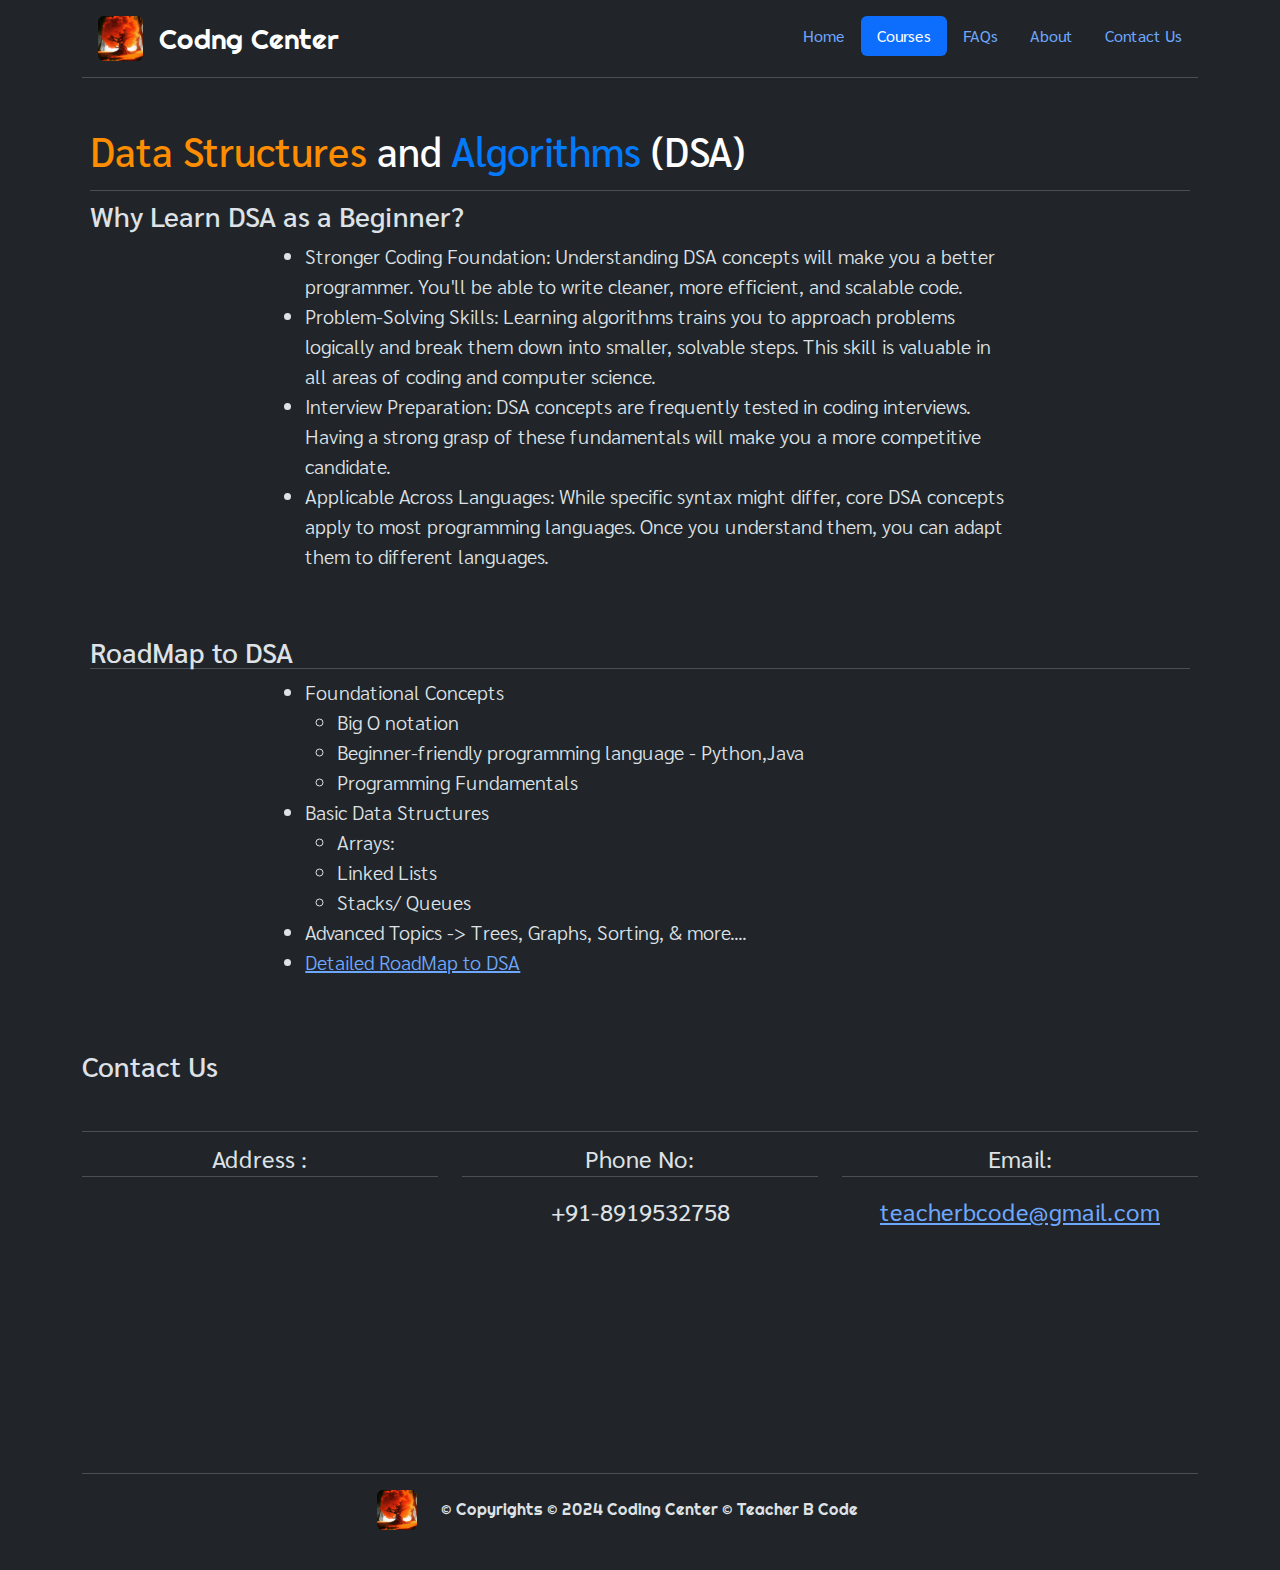
==== dsa.html @ 88d530b7 "DSA Updated" ====
<!DOCTYPE html>
<html lang="en" data-bs-theme="dark">
<head>
    <meta charset="UTF-8">
    <meta name="viewport" content="width=device-width, initial-scale=1.0">
    <title>DSA-Course-Codng Center</title>
    <link rel="preconnect" href="https://fonts.googleapis.com">
    <link rel="preconnect" href="https://fonts.gstatic.com" crossorigin>
    <link href="https://fonts.googleapis.com/css2?family=Sarabun:ital,wght@0,100;0,200;0,300;0,400;0,500;0,600;0,700;0,800;1,100;1,200;1,300;1,400;1,500;1,600;1,700;1,800&display=swap" rel="stylesheet">
    <link href="https://fonts.googleapis.com/css2?family=Righteous&family=Sarabun:ital,wght@0,100;0,200;0,300;0,400;0,500;0,600;0,700;0,800;1,100;1,200;1,300;1,400;1,500;1,600;1,700;1,800&display=swap" rel="stylesheet">
    <link href="https://cdn.jsdelivr.net/npm/bootstrap@5.3.3/dist/css/bootstrap.min.css" rel="stylesheet"
        integrity="sha384-QWTKZyjpPEjISv5WaRU9OFeRpok6YctnYmDr5pNlyT2bRjXh0JMhjY6hW+ALEwIH" crossorigin="anonymous">
    <link rel="stylesheet" href="style.css">
</head>


<body class="sarabun-regular">

    <!-- ========== Header Section Starts Here ========== -->
    <div class="container">
        <header class="head_nav d-flex flex-wrap justify-content-between py-3 mb-4 border-bottom ">
            <a href="/" class="d-flex align-items-center mb-3 mb-md-0 me-md-auto link-body-emphasis text-decoration-none">
                <img class="mx-3 rounded" src="./images/IMG_20231028_215303_395.jpg" alt="Coding Center Logo Img" width=45px height = 45px>
                <span class="fs-3 righteous-regular">Codng Center</span>
            </a>
            <div id="nav-extend" class="">
                <ul class="nav nav-pills">
                    <li class="nav-item "><a href="./index.html" class="nav-link" aria-current="page">Home</a></li>
                    <li class="nav-item"><a href="./index.html" class="nav-link active">Courses</a></li>
                    <li class="nav-item"><a href="#" class="nav-link">FAQs</a></li>
                    <li class="nav-item"><a href="#" class="nav-link">About</a></li>
                    <li class="nav-item"><a href="#" class="nav-link">Contact Us</a></li>
                </ul>
            </div>

            <!-- Nav Collapse Button Sub Section Starts Here  -->
            <div  class="d-flex flex-column">
                <nav id="nav-min-buttons" class="navbar navbar-dark bg-dark">
                    <div class="container-fluid">
                        <button class="navbar-toggler" type="button" data-bs-toggle="collapse"
                            data-bs-target="#navbarToggleExternalContent" aria-controls="navbarToggleExternalContent"
                            aria-expanded="false" aria-label="Toggle navigation">
                            <span class="navbar-toggler-icon"></span>
                        </button>
                    </div>
                </nav>
                <div class="collapse " id="navbarToggleExternalContent" data-bs-theme="dark">
                    <ul class="nav nav-pills d-flex flex-column ">
                        <li class="nav-item "><a href="./index.html" class="nav-link" aria-current="page">Home</a></li>
                        <li class="nav-item"><a href="#" class="nav-link active fs-4">Courses</a></li>
                        <li class="nav-item"><a href="#" class="nav-link fs-4">FAQs</a></li>
                        <li class="nav-item"><a href="#" class="nav-link fs-4">About</a></li>
                        <li class="nav-item"><a href="#" class="nav-link fs-4">Contact Us</a></li>
                    </ul>
                </div>
            </div>
            <!-- Nav Collapse Button Sub Section Ends Here  -->
        </header>
    </div>
    
    <!-- ========== Header Section Ends Here ========== -->
    
    
    <!-- ========== Content Feature Section Starts Here ========== -->
    <div class="container p-2">
        <div class="container">
            <h1 class="text-body-emphasis py-3 border-bottom "><span id="headText1"> Data Structures</span> and <span id="headText2">Algorithms</span> (DSA)</h1>


            <h3 >Why Learn DSA as a Beginner?</h3>
            <ul class="col-lg-8 mx-auto lead ">
                <li>Stronger Coding Foundation: Understanding DSA concepts will make you a better programmer. You'll be able to write cleaner, more efficient, and scalable code.</li>

                <li>Problem-Solving Skills: Learning algorithms trains you to approach problems logically and break them down into smaller, solvable steps. This skill is valuable in all areas of coding and computer science.</li>
                <li>Interview Preparation: DSA concepts are frequently tested in coding interviews. Having a strong grasp of these fundamentals will make you a more competitive candidate.</li>
                <li>Applicable Across Languages: While specific syntax might differ, core DSA concepts apply to most programming languages. Once you understand them, you can adapt them to different languages.</li>
            </ul>

            <h3 class="pt-5 text-left border-bottom">RoadMap to DSA</h3>
            <ul class="col-lg-8 mx-auto lead">
                <li> Foundational Concepts
                    <ul>
                        <li>Big O notation</li>
                        <li>Beginner-friendly programming language - Python,Java</li>
                        <li>Programming Fundamentals</li>
                    </ul> 
                </li>
                
                <li>Basic Data Structures 
                    <ul>
                        <li>Arrays:</li>
                        <li>Linked Lists</li>
                        <li>Stacks/ Queues</li>
                    </ul>
                </li>
                <li>
                    Advanced Topics -> Trees, Graphs, Sorting, & more....
                </li>
                <li><a href="https://www.geeksforgeeks.org/complete-roadmap-to-learn-dsa-from-scratch/">Detailed RoadMap to DSA</a></li>
            </ul>
            
        </div>
    </div>
    


    <!-- ========== Content Feature Section Ends Here ========== -->


    <!-- ========== Contact Feature Section Starts Here ========== -->
    <div class="container" id="contactInfo">   
        <h3 class="border-bottom fs-3 py-5">Contact Us</h3> 
        <div class="row row-cols-1 row-cols-lg-3 align-items-stretch g-4">
            <div class="col text-center">
                <p class="border-bottom fs-4">Address :</p>
                <iframe src="https://www.google.com/maps/embed?pb=!1m14!1m8!1m3!1d15220.66513104731!2d78.5949013!3d17.499574!3m2!1i1024!2i768!4f13.1!3m3!1m2!1s0x3bcb9d33618dd623%3A0xf45ecc65aaa228d2!2sCodng%20center!5e0!3m2!1sen!2sin!4v1710245179253!5m2!1sen!2sin" width="350" height="250" style="border:0;" allowfullscreen="" loading="lazy" referrerpolicy="no-referrer-when-downgrade"></iframe>
            </div>

            <div class="col text-center">
                <p class="border-bottom fs-4"> Phone No: </p>
                <p class="fs-4">+91-8919532758</p></a>
                
            </div>

            <div class="col text-center">
                <p class="border-bottom fs-4"> Email: </p>
                <a href="#contactInfo"><p class="fs-4">teacherbcode@gmail.com</p></a>
                
            </div>
        </div>
    </div>
    <!-- ========== Contact Feature Section Ends Here ========== -->


    <!-- ========== Arrow Section Starts Here  ========== -->
    <div id="upArrow" class="invisible fixed-bottom d-flex justify-content-end">
        <a href="#top" class="px-2 py-5">
            <img src="./images/arrow-25859_1280.png" width = 50px alt="Up_Arrow_Img">
        </a>
    </div>
    <!-- ========== Arrow Section Ends Here  ========== -->
    

    <!-- ==========  Footer Section Starts here ========== -->
    
    <div class="container">
        <footer class="d-flex flex-wrap justify-content-center align-items-center py-3 my-4 border-top">
            <div class="col-md-6 d-flex align-items-center">
                <a href="/" class="mb-3 me-2 mb-md-0 text-body-secondary text-decoration-none lh-1">
                    <img class="mx-3 rounded" src="./images/IMG_20231028_215303_395.jpg" alt="Coding Center Logo Img" width=40px height = 40px>
                </a>
                <span class="mb-3 mb-md-0 righteous-regular">© Copyrights © 2024 Coding Center © Teacher B Code </span>
            </div>
        </footer>
    </div>
    <!-- ==========  Footer Section Ends here ========== -->
    
    <script src="https://cdn.jsdelivr.net/npm/bootstrap@5.3.3/dist/js/bootstrap.bundle.min.js" integrity="sha384-YvpcrYf0tY3lHB60NNkmXc5s9fDVZLESaAA55NDzOxhy9GkcIdslK1eN7N6jIeHz" crossorigin="anonymous"></script>
    <script src="https://ajax.googleapis.com/ajax/libs/jquery/3.7.1/jquery.min.js"></script>
    <script src="index.js"></script>
</body>
</html>
---- style.css ----
.sarabun-thin {
    font-family: "Sarabun", sans-serif;
    font-weight: 100;
    font-style: normal;
}

.sarabun-extralight {
    font-family: "Sarabun", sans-serif;
    font-weight: 200;
    font-style: normal;
}

.sarabun-light {
    font-family: "Sarabun", sans-serif;
    font-weight: 300;
    font-style: normal;
}

.sarabun-regular {
    font-family: "Sarabun", sans-serif;
    font-weight: 400;
    font-style: normal;
}

.sarabun-medium {
    font-family: "Sarabun", sans-serif;
    font-weight: 500;
    font-style: normal;
}

.sarabun-semibold {
    font-family: "Sarabun", sans-serif;
    font-weight: 600;
    font-style: normal;
}

.sarabun-bold {
    font-family: "Sarabun", sans-serif;
    font-weight: 700;
    font-style: normal;
}

.sarabun-extrabold {
    font-family: "Sarabun", sans-serif;
    font-weight: 800;
    font-style: normal;
}

.sarabun-thin-italic {
    font-family: "Sarabun", sans-serif;
    font-weight: 100;
    font-style: italic;
}

.sarabun-extralight-italic {
    font-family: "Sarabun", sans-serif;
    font-weight: 200;
    font-style: italic;
}

.sarabun-light-italic {
    font-family: "Sarabun", sans-serif;
    font-weight: 300;
    font-style: italic;
}

.sarabun-regular-italic {
    font-family: "Sarabun", sans-serif;
    font-weight: 400;
    font-style: italic;
}

.sarabun-medium-italic {
    font-family: "Sarabun", sans-serif;
    font-weight: 500;
    font-style: italic;
}

.sarabun-semibold-italic {
    font-family: "Sarabun", sans-serif;
    font-weight: 600;
    font-style: italic;
}

.sarabun-bold-italic {
    font-family: "Sarabun", sans-serif;
    font-weight: 700;
    font-style: italic;
}

.sarabun-extrabold-italic {
    font-family: "Sarabun", sans-serif;
    font-weight: 800;
    font-style: italic;
}

.righteous-regular {
    font-family: "Righteous", sans-serif;
        font-weight: 200;
        font-style: normal;
    }

@media (prefers-color-scheme: dark) {
    .control-icon {
        color: var(--bs-dark-text-emphasis);
        background-color: var(--bs-dark-border-subtle);
    }
}


@media screen and (max-width : 800px){
    #nav-extend{
        display: none;
    }
}

@media  screen and not (max-width : 800px){
    #nav-min-buttons{
        display: none;
    }
    #navbarToggleExternalContent{
        display: none;
    }
}

#headText1{
    color: #fe8d02;
}

#headText2{
    color: #027afb;
}
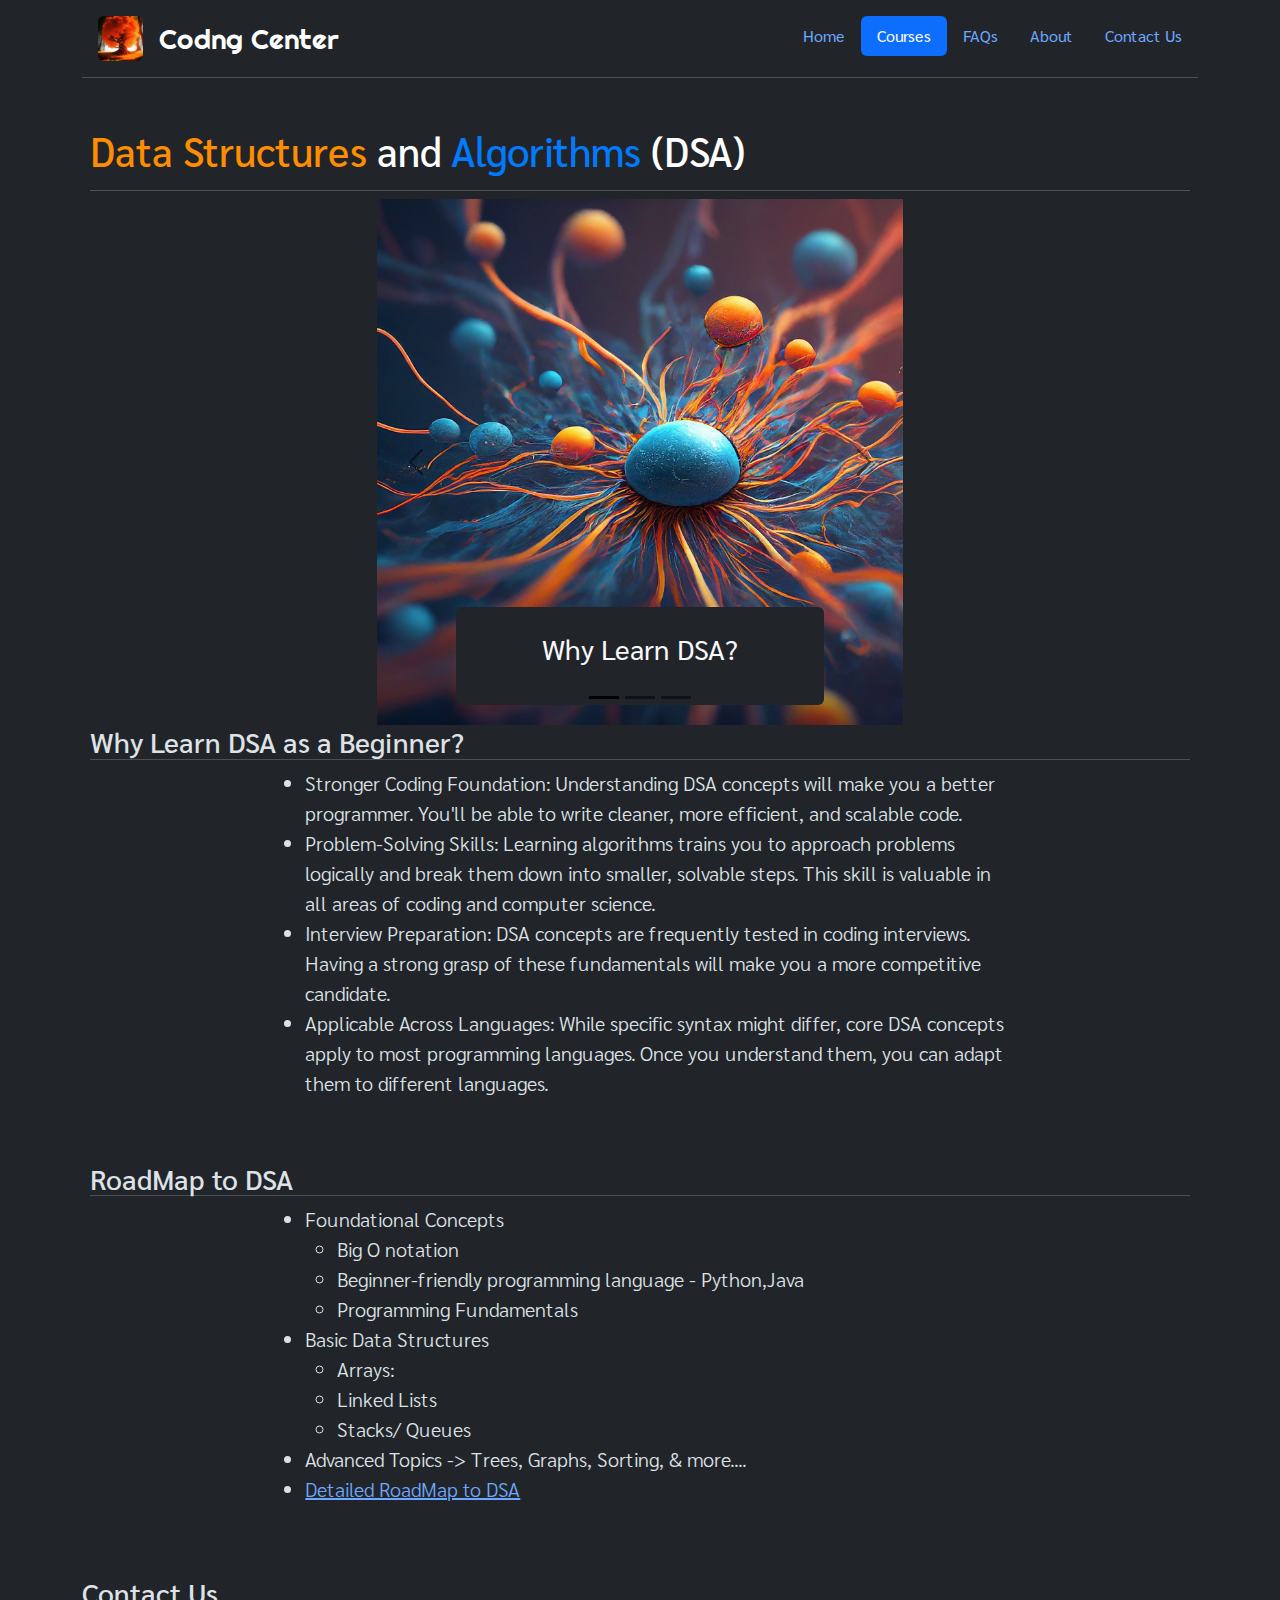
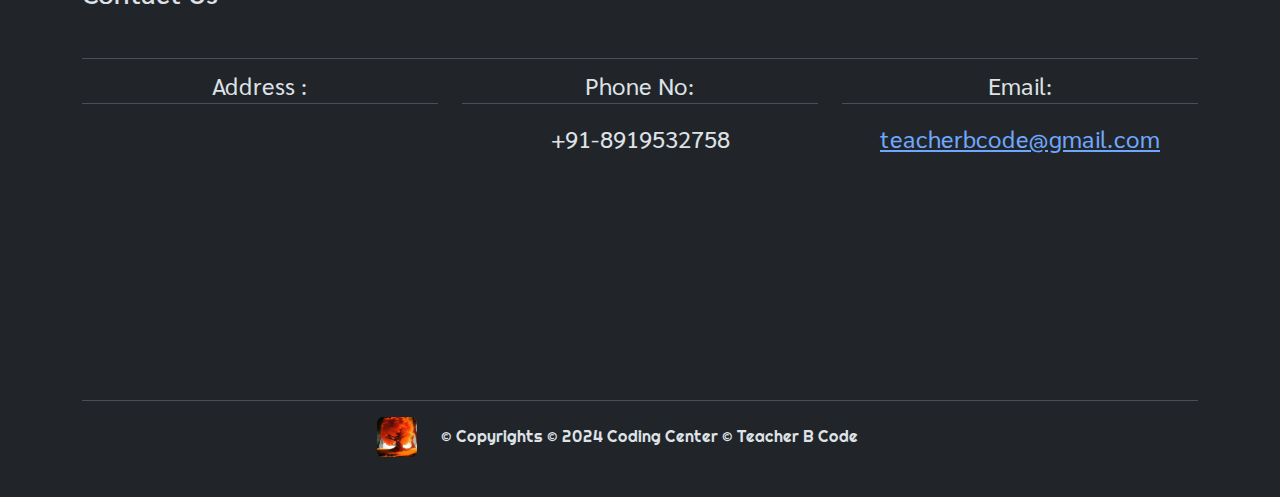
==== commit 9f579c7e: "DSA_Page Updates" ====
--- a/dsa.html
+++ b/dsa.html
@@ -62,12 +62,53 @@
     
     
     <!-- ========== Content Feature Section Starts Here ========== -->
-    <div class="container p-2">
+    <div class="container p-2 w-100 ">
         <div class="container">
             <h1 class="text-body-emphasis py-3 border-bottom "><span id="headText1"> Data Structures</span> and <span id="headText2">Algorithms</span> (DSA)</h1>
 
-
-            <h3 >Why Learn DSA as a Beginner?</h3>
+            <div class="container col-10 col-sm-8 col-lg-6 align-items-center">
+                <div id="carouselExampleIndicators" class="carousel carousel-dark slide">
+                    <div class="carousel-indicators">
+                        <button type="button" data-bs-target="#carouselExampleIndicators" data-bs-slide-to="0" class="active"
+                            aria-current="true" aria-label="Slide 1"></button>
+                        <button type="button" data-bs-target="#carouselExampleIndicators" data-bs-slide-to="1"
+                            aria-label="Slide 2"></button>
+                        <button type="button" data-bs-target="#carouselExampleIndicators" data-bs-slide-to="2"
+                            aria-label="Slide 3"></button>
+                    </div>
+                    <div class="carousel-inner">
+                        <div class="carousel-item active">
+                            <img src="./images/Gemini_Generated_Image_10.jpeg" class="d-block w-100" alt="Learn_Code">
+                            <div class="carousel-caption fs-3 text-light bg-dark rounded">
+                                <p>Why Learn DSA?</p>
+                            </div>
+                        </div>
+                        <div class="carousel-item">
+                            <img src="./images/Gemini_Generated_Image_11.jpeg" class="d-block w-100" alt="...">
+                            <div class="carousel-caption fs-3 text-light bg-dark rounded">
+                                <p>DSA helps us identify patterns in complex problems.</p>
+                            </div>
+                        </div>
+                        <div class="carousel-item">
+                            <img src="./images/Gemini_Generated_Image_12.jpeg" class="d-block w-100" alt="...">
+                            <div class="carousel-caption fs-3 text-light bg-dark bg-gradient rounded">
+                                <p>It allows you to not only solve difficult problems but also code much more time and memory efficiently.</p>
+                            </div>
+                        </div>
+                    </div>
+                    <button class="carousel-control-prev" type="button" data-bs-target="#carouselExampleIndicators"
+                        data-bs-slide="prev">
+                        <span class="carousel-control-prev-icon control-icon" aria-hidden="true"></span>
+                        <span class="visually-hidden">Previous</span>
+                    </button>
+                    <button class="carousel-control-next" type="button" data-bs-target="#carouselExampleIndicators"
+                        data-bs-slide="next">
+                        <span class="carousel-control-next-icon control-icon" aria-hidden="true"></span>
+                        <span class="visually-hidden">Next</span>
+                    </button>
+                </div>
+            </div>
+            <h3 class="border-bottom">Why Learn DSA as a Beginner?</h3>
             <ul class="col-lg-8 mx-auto lead ">
                 <li>Stronger Coding Foundation: Understanding DSA concepts will make you a better programmer. You'll be able to write cleaner, more efficient, and scalable code.</li>
 
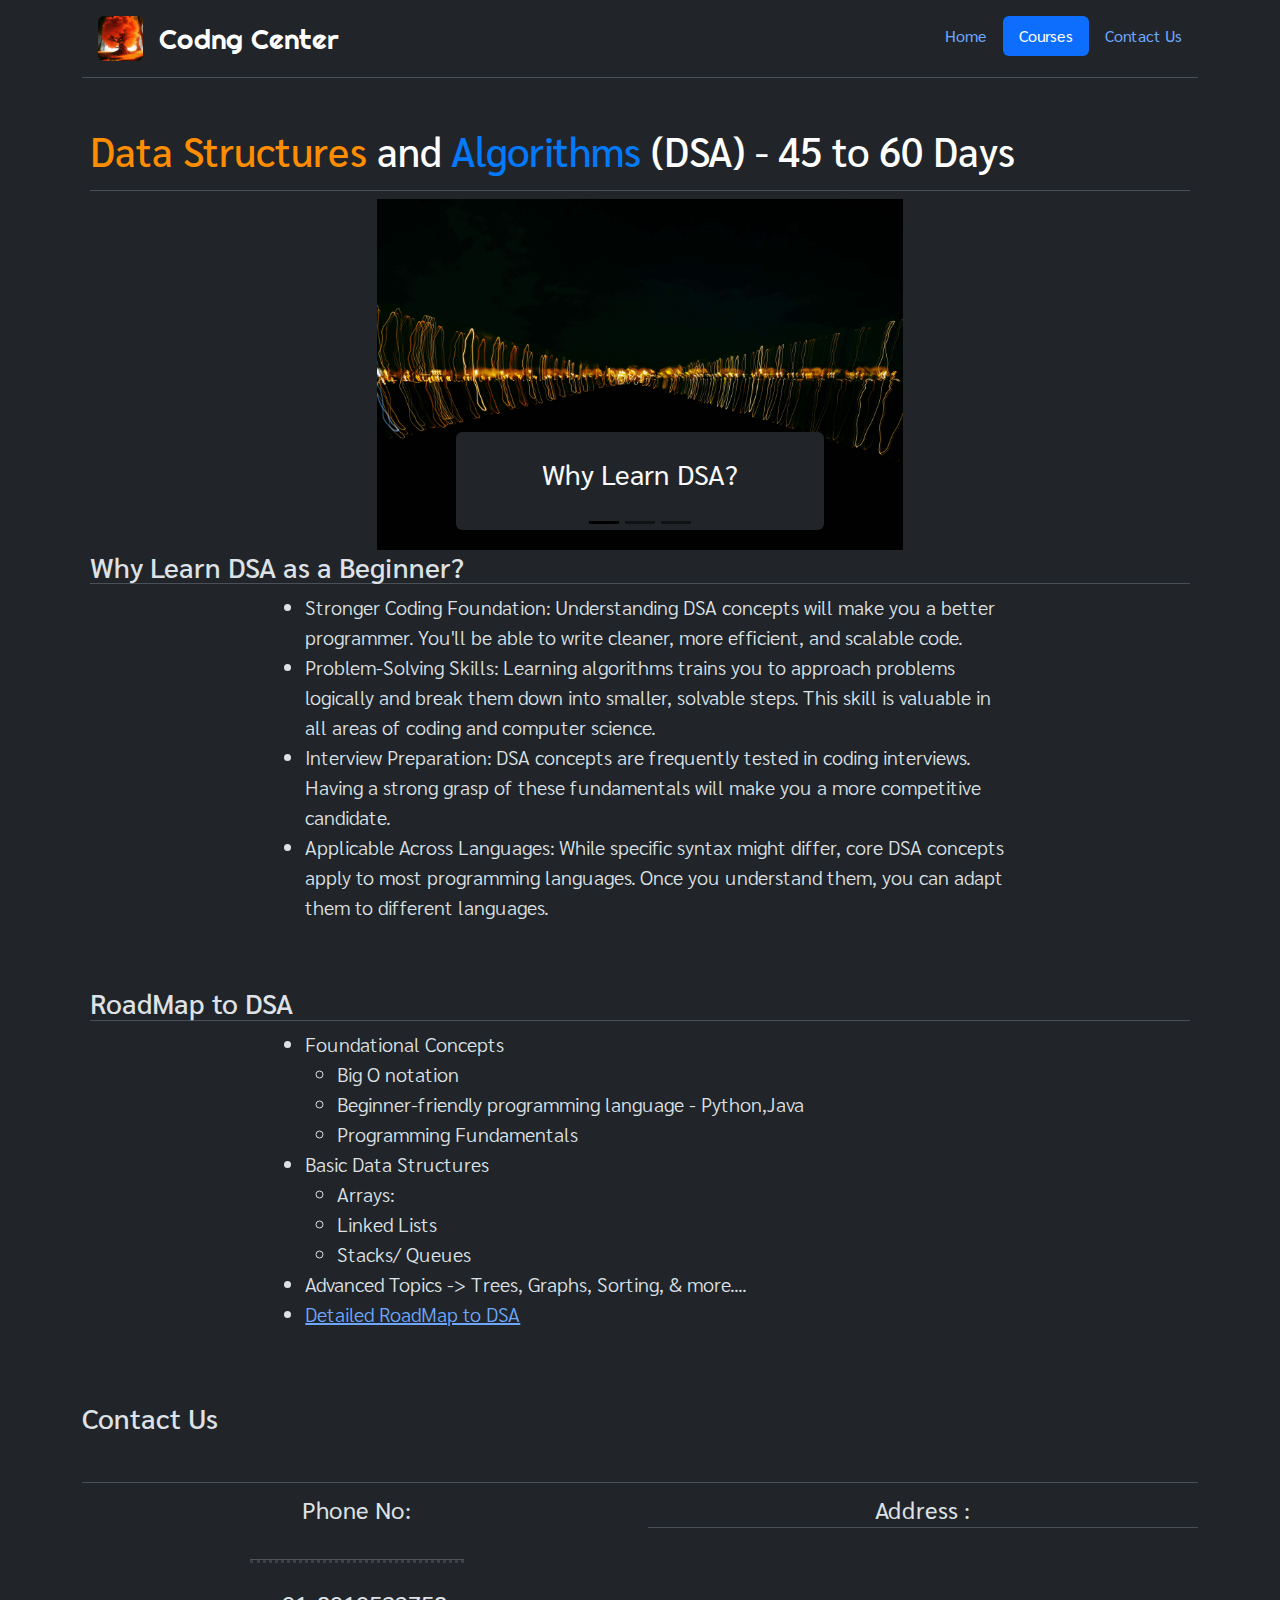
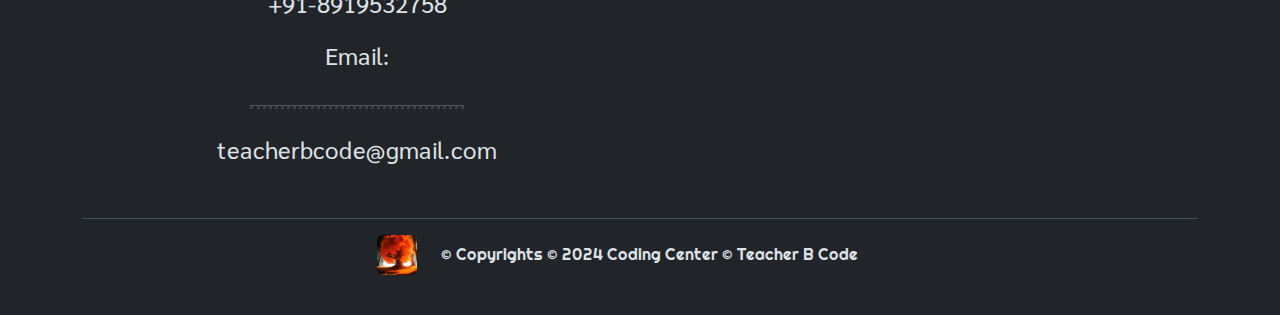
==== commit ce250fae: "DSA_and_Arrow_updates" ====
--- a/dsa.html
+++ b/dsa.html
@@ -27,9 +27,7 @@
                 <ul class="nav nav-pills">
                     <li class="nav-item "><a href="./index.html" class="nav-link" aria-current="page">Home</a></li>
                     <li class="nav-item"><a href="./index.html" class="nav-link active">Courses</a></li>
-                    <li class="nav-item"><a href="#" class="nav-link">FAQs</a></li>
-                    <li class="nav-item"><a href="#" class="nav-link">About</a></li>
-                    <li class="nav-item"><a href="#" class="nav-link">Contact Us</a></li>
+                    <li class="nav-item"><a href="#contactInfo" class="nav-link">Contact Us</a></li>
                 </ul>
             </div>
 
@@ -48,9 +46,7 @@
                     <ul class="nav nav-pills d-flex flex-column ">
                         <li class="nav-item "><a href="./index.html" class="nav-link" aria-current="page">Home</a></li>
                         <li class="nav-item"><a href="#" class="nav-link active fs-4">Courses</a></li>
-                        <li class="nav-item"><a href="#" class="nav-link fs-4">FAQs</a></li>
-                        <li class="nav-item"><a href="#" class="nav-link fs-4">About</a></li>
-                        <li class="nav-item"><a href="#" class="nav-link fs-4">Contact Us</a></li>
+                        <li class="nav-item"><a href="#contactInfo" class="nav-link fs-4">Contact Us</a></li>
                     </ul>
                 </div>
             </div>
@@ -64,7 +60,7 @@
     <!-- ========== Content Feature Section Starts Here ========== -->
     <div class="container p-2 w-100 ">
         <div class="container">
-            <h1 class="text-body-emphasis py-3 border-bottom "><span id="headText1"> Data Structures</span> and <span id="headText2">Algorithms</span> (DSA)</h1>
+            <h1 class="text-body-emphasis py-3 border-bottom "><span id="headText1"> Data Structures</span> and <span id="headText2">Algorithms</span> (DSA) - 45 to 60 Days  </h1>
 
             <div class="container col-10 col-sm-8 col-lg-6 align-items-center">
                 <div id="carouselExampleIndicators" class="carousel carousel-dark slide">
@@ -78,13 +74,13 @@
                     </div>
                     <div class="carousel-inner">
                         <div class="carousel-item active">
-                            <img src="./images/Gemini_Generated_Image_10.jpeg" class="d-block w-100" alt="Learn_Code">
+                            <img src="./images/pexels-francesco-ungaro-3121766.jpg" class="d-block w-100" alt="Learn_Code">
                             <div class="carousel-caption fs-3 text-light bg-dark rounded">
                                 <p>Why Learn DSA?</p>
                             </div>
                         </div>
                         <div class="carousel-item">
-                            <img src="./images/Gemini_Generated_Image_11.jpeg" class="d-block w-100" alt="...">
+                            <img src="./images/pexels-dean-ha-3397348.jpg" class="d-block w-100" alt="...">
                             <div class="carousel-caption fs-3 text-light bg-dark rounded">
                                 <p>DSA helps us identify patterns in complex problems.</p>
                             </div>
@@ -151,23 +147,22 @@
     <!-- ========== Contact Feature Section Starts Here ========== -->
     <div class="container" id="contactInfo">   
         <h3 class="border-bottom fs-3 py-5">Contact Us</h3> 
-        <div class="row row-cols-1 row-cols-lg-3 align-items-stretch g-4">
-            <div class="col text-center">
-                <p class="border-bottom fs-4">Address :</p>
-                <iframe src="https://www.google.com/maps/embed?pb=!1m14!1m8!1m3!1d15220.66513104731!2d78.5949013!3d17.499574!3m2!1i1024!2i768!4f13.1!3m3!1m2!1s0x3bcb9d33618dd623%3A0xf45ecc65aaa228d2!2sCodng%20center!5e0!3m2!1sen!2sin!4v1710245179253!5m2!1sen!2sin" width="350" height="250" style="border:0;" allowfullscreen="" loading="lazy" referrerpolicy="no-referrer-when-downgrade"></iframe>
-            </div>
-
-            <div class="col text-center">
-                <p class="border-bottom fs-4"> Phone No: </p>
-                <p class="fs-4">+91-8919532758</p></a>
+        <div class="row row-cols-1 row-cols-lg-2  text-center g-3">
+            <div class="col">
+                <p class="fs-4"> Phone No: </p>
+                <hr>
+                <p class="fs-4">+91-8919532758</p>
+                <p class="fs-4"> Email: </p>
+                <hr>
+                <p class="fs-4">teacherbcode@gmail.com</p>
                 
             </div>
 
-            <div class="col text-center">
-                <p class="border-bottom fs-4"> Email: </p>
-                <a href="#contactInfo"><p class="fs-4">teacherbcode@gmail.com</p></a>
-                
+            <div class="col d-flex flex-column">
+                <p class="border-bottom fs-4">Address :</p>
+                <iframe src="https://www.google.com/maps/embed?pb=!1m14!1m8!1m3!1d15220.66513104731!2d78.5949013!3d17.499574!3m2!1i1024!2i768!4f13.1!3m3!1m2!1s0x3bcb9d33618dd623%3A0xf45ecc65aaa228d2!2sCodng%20center!5e0!3m2!1sen!2sin!4v1710245179253!5m2!1sen!2sin" height="250" style="border:0;" allowfullscreen="" loading="lazy" referrerpolicy="no-referrer-when-downgrade"></iframe>
             </div>
+
         </div>
     </div>
     <!-- ========== Contact Feature Section Ends Here ========== -->
@@ -175,8 +170,8 @@
 
     <!-- ========== Arrow Section Starts Here  ========== -->
     <div id="upArrow" class="invisible fixed-bottom d-flex justify-content-end">
-        <a href="#top" class="px-2 py-5">
-            <img src="./images/arrow-25859_1280.png" width = 50px alt="Up_Arrow_Img">
+        <a href="#top" class="px-5 py-5">
+            <img src="./images/arrow-25859_1280.png" width = 60px alt="Up_Arrow_Img">
         </a>
     </div>
     <!-- ========== Arrow Section Ends Here  ========== -->
--- a/style.css
+++ b/style.css
@@ -130,4 +130,12 @@
 
 #headText2{
     color: #027afb;
+}
+
+hr{
+    display:inline-block;
+    justify-content: center;
+    align-items: center;
+    border-bottom: 3px dotted #9096a3;
+    width : 39%;
 }